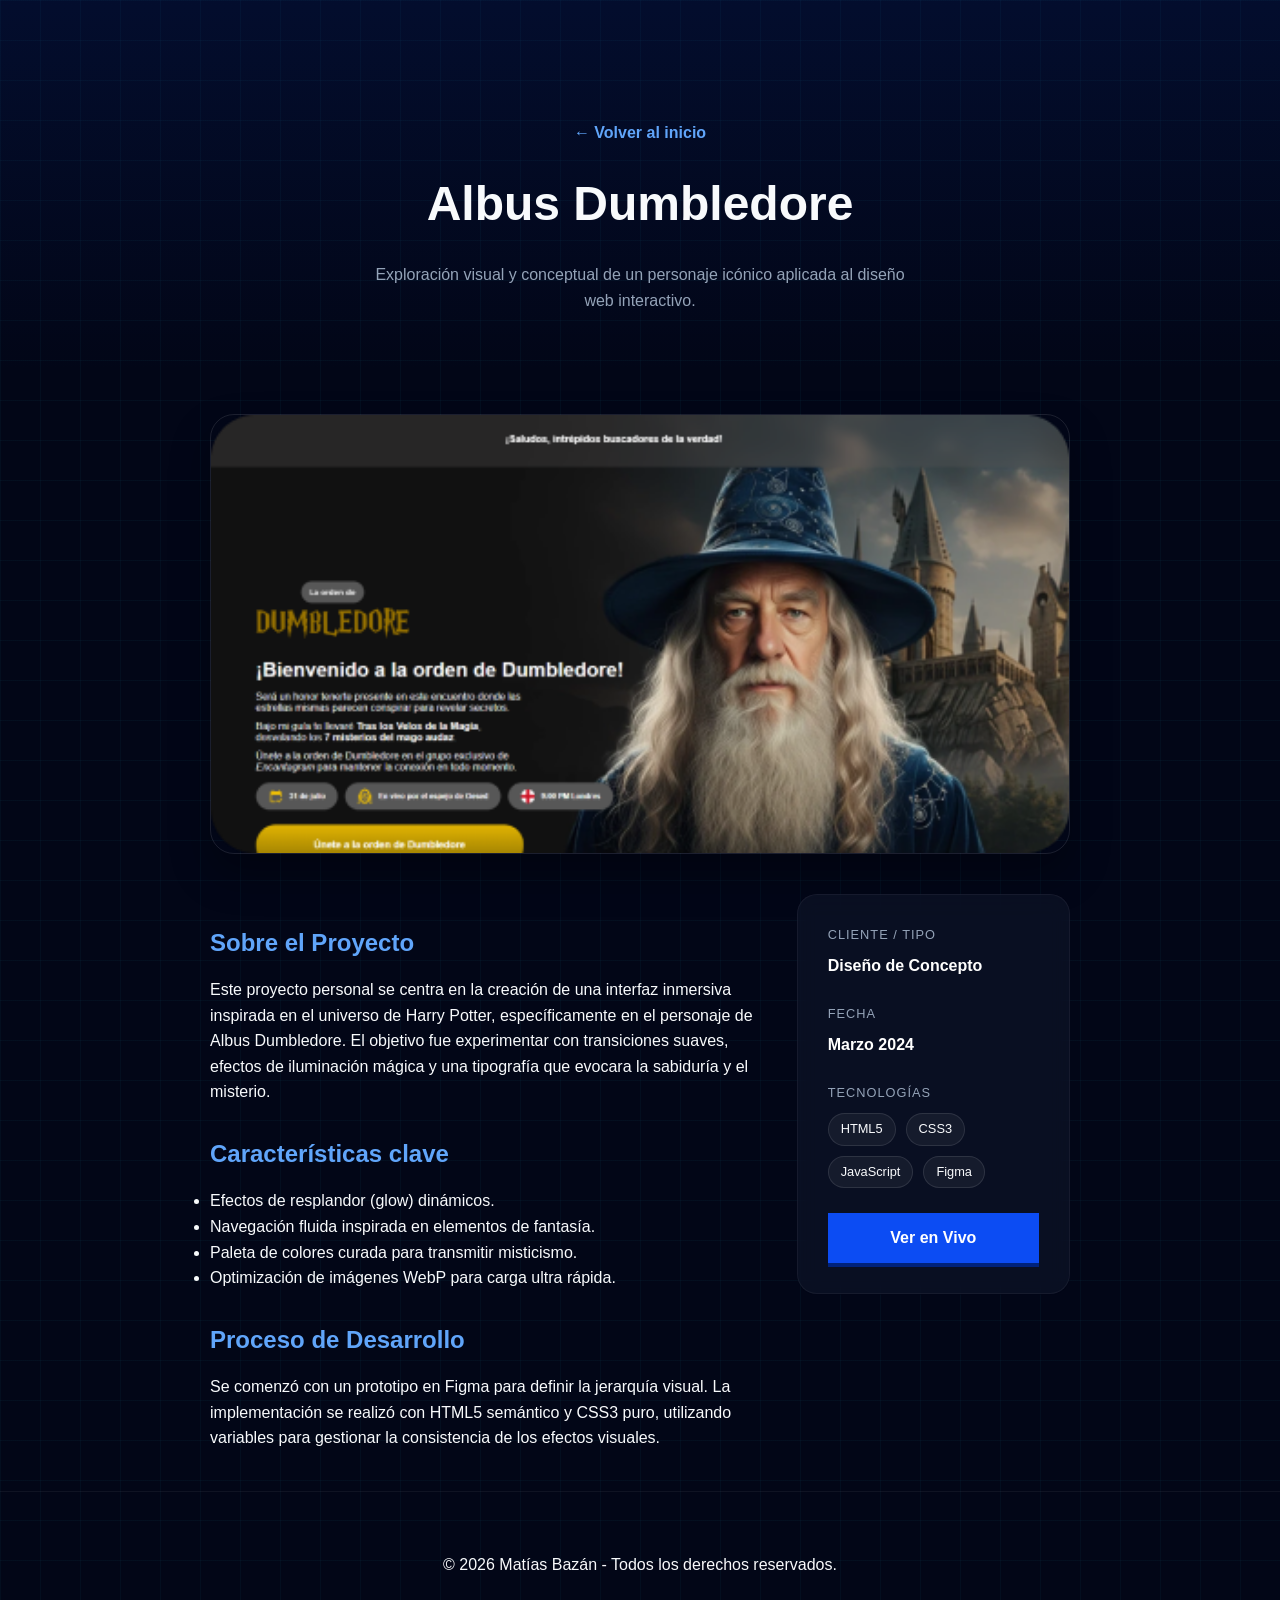
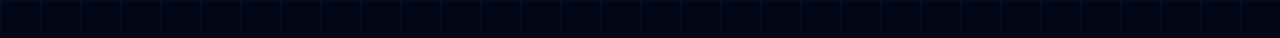
==== proyecto-dumbledore.html @ fd43ca72 "Agregando trabajos y proyectos realizados. Adaptacion de celular en la portada" ====
<!DOCTYPE html>
<html lang="es">

<head>
    <meta charset="UTF-8">
    <meta name="viewport" content="width=device-width, initial-scale=1.0">
    <title>Albus Dumbledore | Matías Bazán</title>
    <link rel="stylesheet" href="css/style.css">
    <style>
        .details-hero {
            padding: 120px 20px 60px;
            text-align: center;
            background: linear-gradient(180deg, rgba(12, 76, 243, 0.1) 0%, transparent 100%);
        }

        .details-container {
            max-width: 900px;
            margin: 0 auto;
            padding: 40px 20px;
        }

        .project-image-large {
            width: 100%;
            border-radius: 24px;
            margin-bottom: 40px;
            box-shadow: 0 20px 40px rgba(0, 0, 0, 0.3);
            border: 1px solid rgba(255, 255, 255, 0.1);
        }

        .back-link {
            display: inline-flex;
            align-items: center;
            gap: 8px;
            color: var(--primary-light);
            font-weight: 600;
            margin-bottom: 20px;
            transition: var(--transition);
        }

        .back-link:hover {
            color: var(--white);
            transform: translateX(-5px);
        }

        .project-info-grid {
            display: grid;
            grid-template-columns: 2fr 1fr;
            gap: 40px;
            margin-top: 40px;
        }

        @media (max-width: 768px) {
            .project-info-grid {
                grid-template-columns: 1fr;
            }
        }

        .project-title-large {
            font-family: var(--font-heading);
            font-size: 3rem;
            margin-bottom: 20px;
        }

        .project-content h2 {
            font-family: var(--font-heading);
            margin: 30px 0 15px;
            color: var(--primary-light);
        }

        .project-sidebar {
            background: rgba(15, 23, 42, 0.6);
            backdrop-filter: blur(10px);
            padding: 30px;
            border-radius: 20px;
            border: 1px solid rgba(255, 255, 255, 0.05);
            height: fit-content;
        }

        .sidebar-item {
            margin-bottom: 25px;
        }

        .sidebar-label {
            display: block;
            font-size: 0.8rem;
            text-transform: uppercase;
            letter-spacing: 1px;
            color: var(--text-muted);
            margin-bottom: 8px;
        }

        .sidebar-value {
            font-weight: 600;
            color: var(--white);
        }

        .tech-tags {
            display: flex;
            flex-wrap: wrap;
            gap: 10px;
            margin-top: 10px;
        }

        .tech-pill {
            background: rgba(255, 255, 255, 0.05);
            padding: 5px 12px;
            border-radius: 50px;
            font-size: 0.8rem;
            border: 1px solid rgba(255, 255, 255, 0.1);
        }
    </style>
</head>

<body>
    <header class="details-hero">
        <div class="container">
            <a href="index.html" class="back-link">← Volver al inicio</a>
            <h1 class="project-title-large">Albus Dumbledore</h1>
            <p class="hero__description" style="margin: 0 auto;">Exploración visual y conceptual de un personaje icónico
                aplicada al diseño web interactivo.</p>
        </div>
    </header>

    <main class="details-container">
        <img src="img/trabajos/proyecto-dumbledore.webp" alt="Albus Dumbledore Project" class="project-image-large">

        <div class="project-info-grid">
            <div class="project-content">
                <h2>Sobre el Proyecto</h2>
                <p>Este proyecto personal se centra en la creación de una interfaz inmersiva inspirada en el universo de
                    Harry Potter, específicamente en el personaje de Albus Dumbledore. El objetivo fue experimentar con
                    transiciones suaves, efectos de iluminación mágica y una tipografía que evocara la sabiduría y el
                    misterio.</p>

                <h2>Características clave</h2>
                <ul>
                    <li>Efectos de resplandor (glow) dinámicos.</li>
                    <li>Navegación fluida inspirada en elementos de fantasía.</li>
                    <li>Paleta de colores curada para transmitir misticismo.</li>
                    <li>Optimización de imágenes WebP para carga ultra rápida.</li>
                </ul>

                <h2>Proceso de Desarrollo</h2>
                <p>Se comenzó con un prototipo en Figma para definir la jerarquía visual. La implementación se realizó
                    con HTML5 semántico y CSS3 puro, utilizando variables para gestionar la consistencia de los efectos
                    visuales.</p>
            </div>

            <aside class="project-sidebar">
                <div class="sidebar-item">
                    <span class="sidebar-label">Cliente / Tipo</span>
                    <span class="sidebar-value">Diseño de Concepto</span>
                </div>
                <div class="sidebar-item">
                    <span class="sidebar-label">Fecha</span>
                    <span class="sidebar-value">Marzo 2024</span>
                </div>
                <div class="sidebar-item">
                    <span class="sidebar-label">Tecnologías</span>
                    <div class="tech-tags">
                        <span class="tech-pill">HTML5</span>
                        <span class="tech-pill">CSS3</span>
                        <span class="tech-pill">JavaScript</span>
                        <span class="tech-pill">Figma</span>
                    </div>
                </div>
                <div class="hero__actions" style="margin-top: 20px;">
                    <a href="https://proyecto-dumbledore-web.vercel.app/" class="btn-primary"
                        style="width: 100%; height: 50px;">Ver en Vivo</a>
                </div>
            </aside>
        </div>
    </main>

    <footer style="padding: 60px 20px; text-align: center; border-top: 1px solid rgba(255,255,255,0.05);">
        <p>&copy; 2026 Matías Bazán - Todos los derechos reservados.</p>
    </footer>
</body>

</html>
---- css/style.css ----
/* ==========================================================================
   DISEÑO DE PORTAFOLIO - MATÍAS BAZÁN
   ========================================================================== */

/* 1. VARIABLES Y TOKENS */
:root {
    /* Colores */
    --bg-color: #020617;
    --primary: #0C4CF3;
    --primary-light: #60a5fa;
    --accent: #22d3ee;
    --text-main: #f8fafc;
    --text-muted: #94a3b8;
    --white: #ffffff;

    /* Fuentes */
    --font-main: 'Inter', sans-serif;
    --font-heading: 'Outfit', sans-serif;

    /* Espaciado */
    --section-padding: 80px 20px;
    --container-width: 1200px;

    /* Transiciones */
    --transition: all 0.3s cubic-bezier(0.4, 0, 0.2, 1);
}

/* 2. RESET Y ESTILOS BASE */
* {
    margin: 0;
    padding: 0;
    box-sizing: border-box;
}

html {
    scroll-behavior: smooth;
}

body {
    background-color: var(--bg-color);
    background-image:
        linear-gradient(to right, rgba(34, 211, 238, 0.04) 1px, transparent 1px),
        linear-gradient(to bottom, rgba(34, 211, 238, 0.04) 1px, transparent 1px);
    background-size: 40px 40px;
    /* Cuadrícula de 40px igual a Nuxon */
    color: var(--text-main);
    font-family: var(--font-main);
    line-height: 1.6;
    overflow-x: hidden;
}

img {
    max-width: 100%;
    display: block;
}

a {
    text-decoration: none;
    color: inherit;
}

/* 3. UTILIDADES */
.guide-h {
    width: 100%;
    height: 1px;
    background: linear-gradient(90deg, transparent, rgba(34, 211, 238, 0.3), transparent);
    position: relative;
    margin: 40px 0;
}

.guide-v {
    width: 1px;
    height: 100px;
    background: linear-gradient(180deg, transparent, rgba(34, 211, 238, 0.3), transparent);
    display: inline-block;
}

.glass-card {
    background: rgba(15, 23, 42, 0.4);
    backdrop-filter: blur(10px);
    border: 1px solid rgba(34, 211, 238, 0.12);
    border-radius: 16px;
    padding: 30px;
    transition: var(--transition);
}

.glass-card:hover {
    border-color: rgba(34, 211, 238, 0.3);
    background: rgba(15, 23, 42, 0.6);
}

.text-gradient {
    background: linear-gradient(90deg, var(--white) 0%, var(--primary-light) 50%, var(--white) 100%);
    background-size: 200% auto;
    -webkit-background-clip: text;
    background-clip: text;
    -webkit-text-fill-color: transparent;
    animation: shine 4s linear infinite;
}

@keyframes shine {
    to {
        background-position: 200% center;
    }
}

.container {
    max-width: var(--container-width);
    margin: 0 auto;
    padding: 0 20px;
}

/* 4. HERO SECTION */
.hero {
    width: 100%;
    max-width: 1920px;
    height: 750px;
    margin: 0 auto;
    display: flex;
    align-items: center;
    position: relative;
    overflow: hidden;
    background: linear-gradient(0deg, var(--bg-color) 0%, transparent 20%),
        linear-gradient(90deg, var(--bg-color) 0%, rgba(2, 6, 23, 0.45) 60%, transparent 100%),
        url('../img/portada/portada-desktop.webp') no-repeat center right;
    background-size: cover;
}

/* Animación de entrada para el contenido */
.hero__content>* {
    opacity: 0;
    transform: translateY(20px);
    animation: fadeInUp 0.8s ease forwards;
}

.hero__content> :nth-child(1) {
    animation-delay: 0.1s;
}

.hero__content> :nth-child(2) {
    animation-delay: 0.2s;
}

.hero__content> :nth-child(3) {
    animation-delay: 0.3s;
}

.hero__content> :nth-child(4) {
    animation-delay: 0.4s;
}

.hero__content> :nth-child(5) {
    animation-delay: 0.5s;
}

@keyframes fadeInUp {
    to {
        opacity: 1;
        transform: translateY(0);
    }
}

#matrix-canvas {
    position: absolute;
    top: 0;
    left: 0;
    width: 100%;
    height: 100%;
    z-index: 1;
    pointer-events: none;
    opacity: 0.15;
    /* Sutil para no distraer */
}

.hero__container {
    width: 100%;
    max-width: var(--container-width);
    height: 100%;
    margin: 0 auto;
    padding: 0 40px;
    display: flex;
    align-items: center;
    position: relative;
    z-index: 5;
    /* Asegura que el texto esté sobre el canvas */
}

.hero__content {
    max-width: 650px;
    /* Asegura que el texto no se extienda sobre el portal de la derecha */
}

/* Contenido Izquierda */
.hero__logo-box {
    margin-bottom: 24px;
}

.hero__logo {
    transition: var(--transition);
}

.hero__logo:hover {
    transform: scale(1.05);
}

.hero__title {
    font-family: var(--font-heading);
    font-size: 32px;
    font-weight: 700;
    line-height: 1.1;
    margin-bottom: 16px;
    color: var(--white);
    letter-spacing: -0.02em;
}

.hero__description {
    font-size: 16px;
    color: var(--text-muted);
    max-width: 540px;
    margin-bottom: 24px;
}

.hero__tags {
    display: flex;
    flex-wrap: wrap;
    gap: 12px;
    margin-bottom: 32px;
}

.tag {
    background: rgba(30, 41, 59, 0.5);
    border: 1px solid rgba(255, 255, 255, 0.08);
    color: var(--text-main);
    padding: 8px 18px;
    border-radius: 100px;
    font-size: 0.85rem;
    font-weight: 500;
    transition: var(--transition);
    backdrop-filter: blur(4px);
}

.tag:hover {
    border-color: var(--primary);
    transform: translateY(-2px);
    color: var(--white);
}

.btn-primary {
    width: 469px;
    height: 55px;
    display: inline-flex;
    justify-content: center;
    align-items: center;
    background: var(--primary);
    color: var(--white);
    font-weight: bold;
    font-size: 16px;
    box-shadow: 0px 4px 0px 0px #00227B;
    transition: var(--transition);
}

.btn-primary:hover {
    background: #0C4CF3;
    transform: translateY(-3px);
    box-shadow: none;
}

/* 5. BANDA DE TECNOLOGÍAS (MARQUEE) */
.tech-band {
    width: 100%;
    background: #051139;
    padding: 24px 0;
    overflow: hidden;
    white-space: nowrap;
    position: relative;
    border-top: 1px solid rgba(255, 255, 255, 0.05);
    border-bottom: 1px solid rgba(255, 255, 255, 0.05);
    z-index: 10;
}

.tech-band__track {
    display: flex;
    width: max-content;
    animation: scroll 50s linear infinite;
}

.tech-band:hover .tech-band__track {
    animation-play-state: paused;
}

.tech-item {
    display: flex;
    align-items: center;
    gap: 15px;
    padding: 0 60px;
    color: var(--white);
    font-family: var(--font-heading);
    font-weight: 600;
    font-size: 1.2rem;
    letter-spacing: 0.5px;
    transition: var(--transition);
}

.tech-item img {
    height: 32px;
    width: auto;
    object-fit: contain;
}

@keyframes scroll {
    0% {
        transform: translateX(0);
    }

    100% {
        transform: translateX(-50%);
    }
}

/* 6. SECCIÓN PROYECTOS */
.projects {
    padding: var(--section-padding);
}

.projects__header {
    text-align: center;
    margin-bottom: 10px;
}

.projects__subtitle {
    font-size: 1.1rem;
    color: var(--text-muted);
    max-width: 700px;
    margin: 16px auto 0;
}

.projects__grid {
    display: flex;
    flex-direction: column;
    gap: 40px;
}

.project-card {
    background: #0C4CF3;
    display: flex;
    align-items: center;
    justify-content: space-between;
    border-radius: 24px;
    width: 570px;
    height: 203px;
    margin: 60px auto;
    /* Aumentamos margen para el desbordamiento */
    padding: 0 60px;
    /* overflow: hidden; -- Eliminado para permitir desbordamiento */
    transition: var(--transition);
    position: relative;
    border: 1px solid rgba(255, 255, 255, 0.1);
}

.project-card:hover {
    transform: translateY(-5px);
    box-shadow: 0 30px 60px -12px rgba(12, 76, 243, 0.5);
}

.project-card__info {
    flex: 1;
    max-width: 400px;
    z-index: 2;
}

.project-card__title {
    font-family: var(--font-heading);
    font-size: 32px;
    font-weight: 700;
    color: var(--white);
    margin-bottom: 8px;
    letter-spacing: -0.01em;
}

.project-card__description {
    font-size: 14px;
    line-height: 1.5;
    color: rgba(255, 255, 255, 0.9);
}

.project-card__image {
    flex: 1.2;
    display: flex;
    justify-content: flex-end;
    position: relative;
    z-index: 10;
}

.project-card__image img {
    transform: scale(1.4);
    position: absolute;
    bottom: -80px;
    right: -60px;
    filter: drop-shadow(0 30px 50px rgba(0, 0, 0, 0.5));
    transition: var(--transition);
    image-rendering: -webkit-optimize-contrast;
    /* Mejora contraste en escalado */
    image-rendering: auto;
    backface-visibility: hidden;
    -webkit-font-smoothing: subpixel-antialiased;
    transform-origin: center;
}

.project-card:hover .project-card__image img {
    transform: scale(1.05) translateY(-10px);
}

@media (max-width: 1024px) {
    .project-card {
        flex-direction: column;
        width: 100%;
        height: auto;
        padding: 40px 30px;
        text-align: center;
        margin: 40px auto;
        overflow: hidden;
        /* Volvemos a ocultar en tablet/móvil si es necesario para evitar scroll */
    }

    .project-card__info {
        max-width: 100%;
        margin-bottom: 30px;
    }

    .project-card__title {
        font-size: 1.8rem;
    }

    .project-card__image {
        width: 100%;
        justify-content: center;
    }

    .project-card__image img {
        width: 100%;
        position: relative;
        bottom: 0;
        right: 0;
        transform: none;
    }
}

@media (max-width: 480px) {
    .projects__header {
        text-align: left;
    }

    .project-card {
        width: 100%;
        height: auto;
        padding: 30px 20px;
        border-radius: 20px;
        text-align: left;
        margin: 30px auto;
    }

    .project-card__title {
        font-size: 1.5rem;
    }

    .project-card__description {
        font-size: 1rem;
    }
}

/* 7. RESPONSIVIDAD GENERAL */
.hero__mobile-img {
    display: none;
}

@media (max-width: 1024px) {
    .container {
        padding: 0 40px;
    }

    .hero {
        height: auto;
        min-height: 100vh;
        padding: 100px 0;
    }
}

/* 8. ADAPTACIÓN MÓVIL */
@media (max-width: 480px) {
    :root {
        --section-padding: 40px 20px;
    }

    .hero {
        flex-direction: column;
        height: auto;
        min-height: 100vh;
        background: var(--bg-color) !important;
        padding: 0;
        display: flex;
        overflow: visible;
        background-image: none !important;
    }

    /* Imagen superior sin ningún degradado */
    .hero__mobile-img {
        display: block;
        width: 100%;
        height: auto;
        overflow: hidden;
        position: relative;
        z-index: 5;
    }

    /* Degradado para eliminar la luz azul y fundir con el fondo */
    .hero__mobile-img::after {
        content: '';
        position: absolute;
        bottom: 0;
        left: 0;
        width: 100%;
        height: 100px;
        /* Ajusta la altura del fade según necesites */
        background: linear-gradient(to bottom, transparent, var(--bg-color) 90%);
        z-index: 6;
        pointer-events: none;
    }

    .hero__mobile-img img {
        width: 100%;
        height: auto;
        display: block;
    }

    #matrix-canvas {
        opacity: 0.1;
        position: fixed;
        z-index: 1;
        /* Detrás de todo */
    }

    .hero__container {
        padding: 30px 20px;
        height: auto;
        position: relative;
        z-index: 10;
        justify-content: flex-start;
    }

    .hero__content {
        max-width: 100%;
        text-align: left;
        display: flex;
        flex-direction: column;
        align-items: flex-start;
        width: 100%;
    }

    /* Estilos del Logo (Oficial) */
    .hero__logo-box {
        display: flex;
        align-items: center;
        margin-bottom: 24px;
        /* Margen superior 32px */
    }

    .hero__logo {
        height: 38px;
        width: auto;
    }

    /* Tipografía Solicitada y Espaciado */
    .hero__title {
        font-size: 20px !important;
        line-height: 1.4;
        font-weight: 700;
        margin-bottom: 16px;
        /* Margen entre título y descripción */
        color: var(--white);
    }

    .hero__description {
        font-size: 14px !important;
        line-height: 1.6;
        color: var(--text-muted);
        margin-bottom: 32px;
        /* Margen entre descripción y tags */
        font-weight: 400;
        max-width: 100%;
    }

    /* Tags como en la captura */
    .hero__tags {
        display: flex;
        flex-wrap: nowrap;
        justify-content: flex-start;
        gap: 8px;
        margin-bottom: 32px;
        /* Margen entre tags y botón */
        width: 100%;
        overflow-x: auto;
        scrollbar-width: none;
    }

    .hero__tags::-webkit-scrollbar {
        display: none;
    }

    .tag {
        flex: 0 0 auto;
        background: #050714;
        border: 1px solid rgba(255, 255, 255, 0.05);
        color: white;
        font-size: 12px !important;
        padding: 10px 18px;
        border-radius: 100px;
        font-weight: 600;
        box-shadow: none;
        /* Sin luz azul */
    }

    /* Botón */
    .hero__actions {
        width: 100%;
    }

    .btn-primary {
        width: 100%;
        height: 55px;
        /* Igual que desktop */
        display: flex;
        justify-content: center;
        align-items: center;
        background: var(--primary);
        color: var(--white);
        font-weight: bold;
        font-size: 16px;
        /* Igual que desktop */
        box-shadow: 0px 4px 0px 0px #00227B;
        /* Mismo estilo 3D */
        transition: var(--transition);
        transform: none;
        /* Reset inicial */
    }

    .btn-primary:active {
        transform: translateY(2px);
        /* Efecto de presión real */
        box-shadow: 0px 2px 0px 0px #00227B;
    }

    .btn-primary:hover {
        background: #0C4CF3;
        transform: translateY(-3px);
        box-shadow: none;
    }

    /* Evitar saltos en los tags al presionar */
    .tag:hover,
    .tag:active {
        transform: translateY(-2px);
    }

    /* Ajustes adicionales */
    .tech-band {
        padding: 25px 0;
        margin-top: 50px;
        /* Espacio extra opcional */
    }

    .hero__container {
        padding: 30px 20px 60px 20px;
        /* Aumentamos el padding inferior de 30px a 60px */
        height: auto;
        position: relative;
        z-index: 10;
        justify-content: flex-start;
    }

    .glass-card {
        padding: 25px;
        border-radius: 20px;
    }
}

/* ==========================================================================
   9. SECCIÓN PROYECTOS PERSONALES (MARQUEE PREMIUM)
   ========================================================================== */
.personal-projects {
    padding: 80px 0;
    background: linear-gradient(180deg, transparent 0%, rgba(12, 76, 243, 0.03) 50%, transparent 100%);
}

.personal-marquee {
    width: 100%;
    overflow: hidden;
    padding: 40px 0;
    position: relative;
}

.personal-marquee:hover .personal-marquee__track {
    animation-play-state: paused;
}

.personal-marquee__track {
    display: flex;
    gap: 30px;
    width: max-content;
    animation: marquee-scroll 40s linear infinite;
}

@keyframes marquee-scroll {
    0% {
        transform: translateX(0);
    }

    100% {
        transform: translateX(calc(-50% - 15px));
    }
}

.personal-card {
    position: relative;
    width: 400px;
    height: 250px;
    border-radius: 20px;
    overflow: hidden;
    background: #0f172a;
    border: 1px solid rgba(255, 255, 255, 0.05);
    transition: var(--transition);
}

.personal-card img {
    width: 100%;
    height: 100%;
    object-fit: cover;
    transition: transform 0.8s cubic-bezier(0.4, 0, 0.2, 1);
}

.personal-card:hover img {
    transform: scale(1.1) rotate(2deg);
}

.personal-card__overlay {
    position: absolute;
    inset: 0;
    background: linear-gradient(to top, rgba(2, 6, 23, 0.95) 0%, rgba(2, 6, 23, 0.4) 60%, transparent 100%);
    display: flex;
    flex-direction: row; /* Horizontal layout */
    justify-content: space-between; /* Content left, button right */
    align-items: flex-end; /* Bottom align so button is at the same height as icons */
    padding: 30px 40px; /* Padding for the sides and bottom */
    opacity: 0;
    transition: var(--transition);
    backdrop-filter: blur(0px);
}

.personal-card:hover .personal-card__overlay {
    opacity: 1;
    backdrop-filter: blur(8px);
}

.personal-card__info-box {
    display: flex;
    flex-direction: column;
    gap: 15px;
    transform: translateX(-20px);
    transition: var(--transition);
    transition-delay: 0.1s;
}

.personal-card:hover .personal-card__info-box {
    transform: translateX(0);
}

.personal-card__overlay h3 {
    font-family: var(--font-heading);
    font-size: 1.5rem;
    color: var(--white);
    margin-bottom: 0;
}

.personal-card__buttons {
    display: flex;
    gap: 12px;
}

.btn-icon {
    width: 38px;
    height: 38px;
    background: rgba(255, 255, 255, 0.1);
    border: 1px solid rgba(255, 255, 255, 0.2);
    border-radius: 10px;
    display: flex;
    align-items: center;
    justify-content: center;
    transition: var(--transition);
    backdrop-filter: blur(8px);
}

.btn-icon img {
    width: 18px !important;
    height: 18px !important;
    object-fit: contain !important;
    transform: none !important;
}

.btn-icon:hover {
    background: var(--primary);
    border-color: var(--primary);
    transform: translateY(-3px) scale(1.1);
}

.btn-ver-mas {
    background: var(--primary);
    color: var(--white);
    padding: 10px 24px;
    border-radius: 100px;
    font-weight: 700;
    font-size: 0.85rem;
    text-transform: uppercase;
    letter-spacing: 1px;
    transition: var(--transition);
    border: 1px solid rgba(255, 255, 255, 0.1);
    box-shadow: 0 10px 20px -5px rgba(12, 76, 243, 0.4);
    transform: translateX(20px);
    transition-delay: 0.2s;
    white-space: nowrap;
}

.personal-card:hover .btn-ver-mas {
    transform: translateX(0);
}

.btn-ver-mas:hover {
    background: var(--white);
    color: var(--primary);
    transform: scale(1.05) translateY(-3px);
    box-shadow: 0 15px 30px -10px rgba(12, 76, 243, 0.6);
}

/* Adaptación móvil para Proyectos Personales */
@media (max-width: 480px) {
    .personal-card {
        width: 300px;
        height: 180px;
    }

    .personal-card__overlay {
        opacity: 1; /* Always visible on mobile */
        padding: 0 20px;
        background: linear-gradient(to top, rgba(2, 6, 23, 0.9) 0%, transparent 100%);
    }

    .personal-card__overlay h3 {
        font-size: 1rem;
        transform: none;
    }

    .btn-ver-mas {
        padding: 8px 16px;
        font-size: 0.75rem;
        transform: none;
    }
}
  transform: none;
    }
}
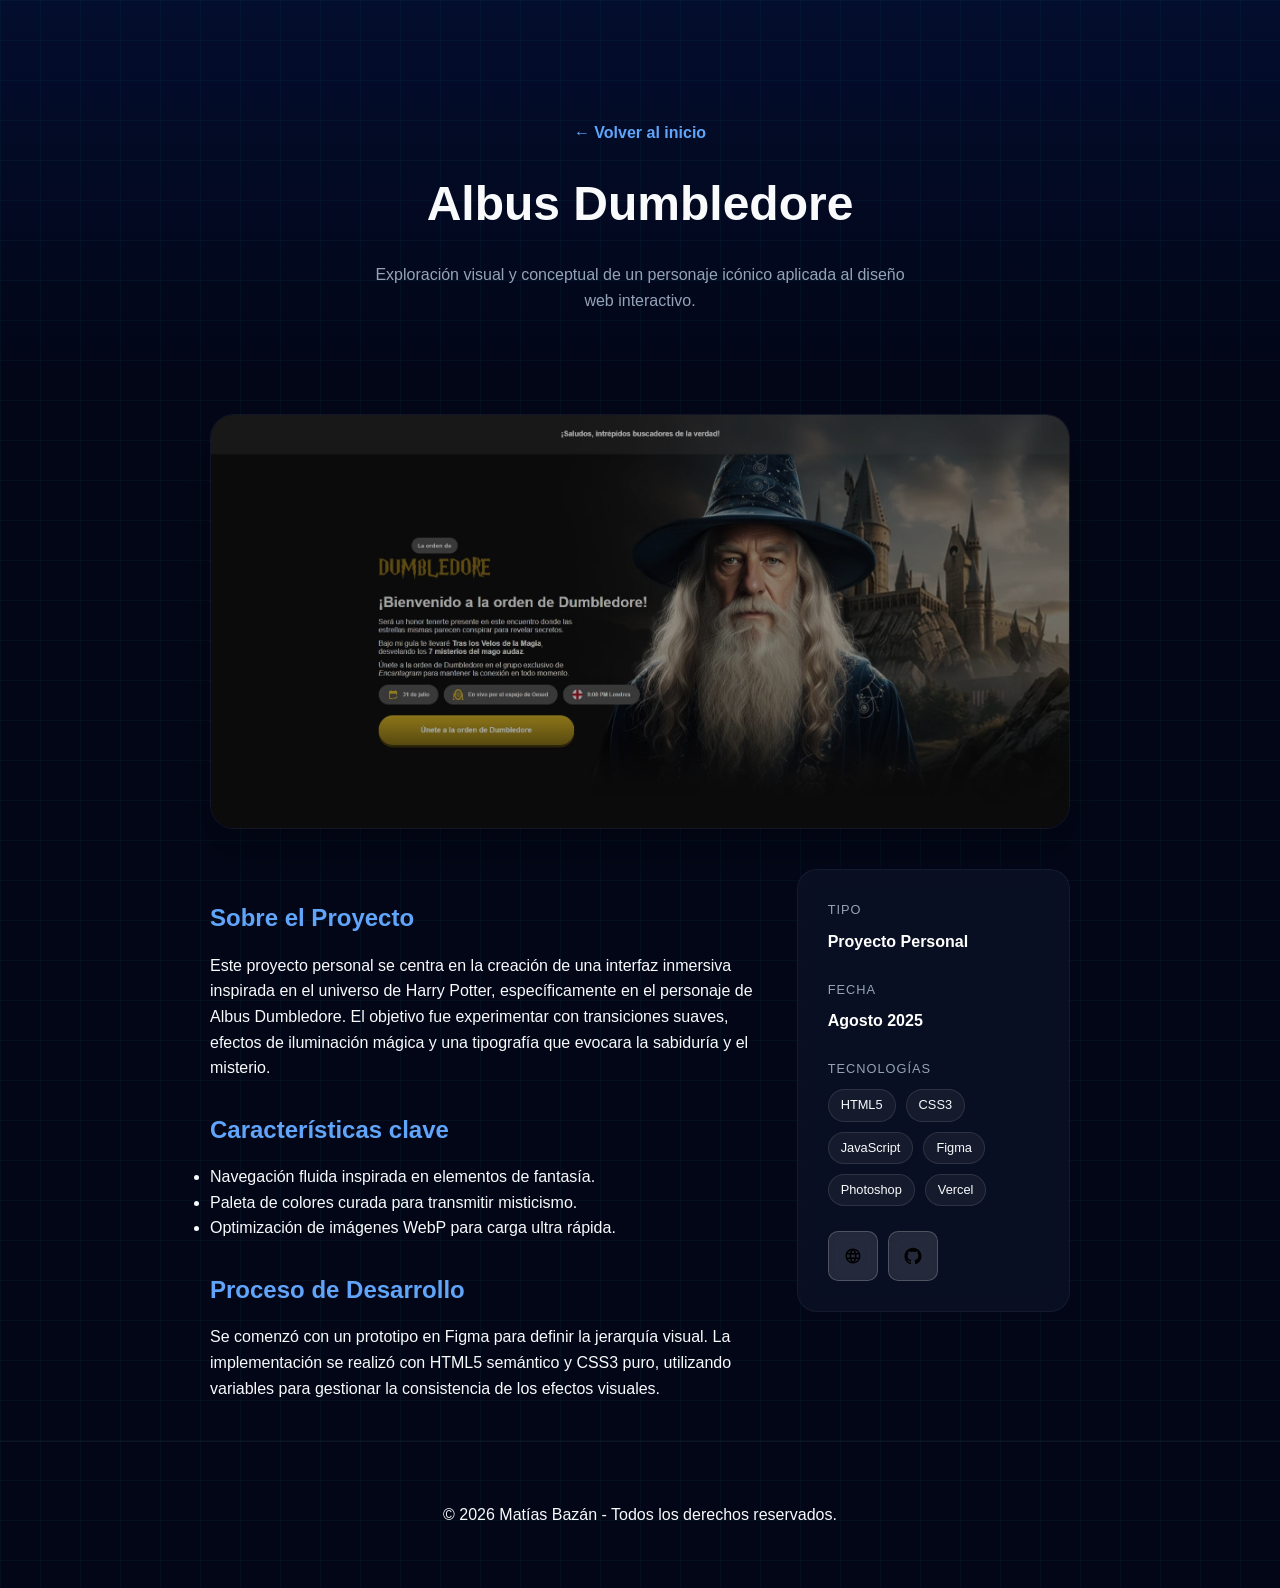
==== commit 5f0d2355: "Agregando paginas detalles a los proyectos" ====
--- a/proyecto-dumbledore.html
+++ b/proyecto-dumbledore.html
@@ -25,6 +25,14 @@
             margin-bottom: 40px;
             box-shadow: 0 20px 40px rgba(0, 0, 0, 0.3);
             border: 1px solid rgba(255, 255, 255, 0.1);
+            transition: transform 0.5s cubic-bezier(0.4, 0, 0.2, 1), filter 0.5s ease, box-shadow 0.5s ease;
+            filter: brightness(0.65) saturate(0.8);
+        }
+
+        .project-image-large:hover {
+            filter: brightness(1.1) saturate(1.1) contrast(1.05);
+            transform: translateY(-5px) scale(1.01);
+            box-shadow: 0 30px 60px rgba(12, 76, 243, 0.3);
         }
 
         .back-link {
@@ -122,7 +130,8 @@
     </header>
 
     <main class="details-container">
-        <img src="img/trabajos/proyecto-dumbledore.webp" alt="Albus Dumbledore Project" class="project-image-large">
+        <img src="img/trabajos/dumbledore-pagina-detalles.JPG" alt="Albus Dumbledore Project"
+            class="project-image-large">
 
         <div class="project-info-grid">
             <div class="project-content">
@@ -134,7 +143,6 @@
 
                 <h2>Características clave</h2>
                 <ul>
-                    <li>Efectos de resplandor (glow) dinámicos.</li>
                     <li>Navegación fluida inspirada en elementos de fantasía.</li>
                     <li>Paleta de colores curada para transmitir misticismo.</li>
                     <li>Optimización de imágenes WebP para carga ultra rápida.</li>
@@ -148,12 +156,12 @@
 
             <aside class="project-sidebar">
                 <div class="sidebar-item">
-                    <span class="sidebar-label">Cliente / Tipo</span>
-                    <span class="sidebar-value">Diseño de Concepto</span>
+                    <span class="sidebar-label">Tipo</span>
+                    <span class="sidebar-value">Proyecto Personal</span>
                 </div>
                 <div class="sidebar-item">
                     <span class="sidebar-label">Fecha</span>
-                    <span class="sidebar-value">Marzo 2024</span>
+                    <span class="sidebar-value">Agosto 2025</span>
                 </div>
                 <div class="sidebar-item">
                     <span class="sidebar-label">Tecnologías</span>
@@ -162,11 +170,17 @@
                         <span class="tech-pill">CSS3</span>
                         <span class="tech-pill">JavaScript</span>
                         <span class="tech-pill">Figma</span>
+                        <span class="tech-pill">Photoshop</span>
+                        <span class="tech-pill">Vercel</span>
                     </div>
                 </div>
-                <div class="hero__actions" style="margin-top: 20px;">
-                    <a href="https://proyecto-dumbledore-web.vercel.app/" class="btn-primary"
-                        style="width: 100%; height: 50px;">Ver en Vivo</a>
+                <div class="hero__actions" style="margin-top: 20px; display: flex; gap: 10px;">
+                    <a href="https://proyecto-dumbledore-web.vercel.app/" target="_blank" class="btn-icon" title="Ver Sitio Web" style="width: 50px; height: 50px; flex-shrink: 0;">
+                        <img src="img/banda-animada/website.svg" alt="Sitio Web" style="width: 24px;">
+                    </a>
+                    <a href="https://github.com/matiasbazan" target="_blank" class="btn-icon" title="Ver código en GitHub" style="width: 50px; height: 50px; flex-shrink: 0;">
+                        <img src="img/banda-animada/github.svg" alt="GitHub" style="width: 24px;">
+                    </a>
                 </div>
             </aside>
         </div>
--- a/css/style.css
+++ b/css/style.css
@@ -120,10 +120,36 @@
     align-items: center;
     position: relative;
     overflow: hidden;
+    background-color: var(--bg-color);
+}
+
+.hero::before {
+    content: "";
+    position: absolute;
+    top: 0;
+    left: 0;
+    width: 100%;
+    height: 100%;
     background: linear-gradient(0deg, var(--bg-color) 0%, transparent 20%),
         linear-gradient(90deg, var(--bg-color) 0%, rgba(2, 6, 23, 0.45) 60%, transparent 100%),
         url('../img/portada/portada-desktop.webp') no-repeat center right;
     background-size: cover;
+    z-index: 0;
+    filter: brightness(1) saturate(1);
+    transition: filter 0.6s cubic-bezier(0.4, 0, 0.2, 1);
+}
+
+.hero__hover-trigger {
+    position: absolute;
+    top: 0;
+    right: 0;
+    width: 50%;
+    height: 100%;
+    z-index: 2;
+}
+
+.hero:has(.hero__hover-trigger:hover)::before {
+    filter: brightness(1.2) saturate(1.1) contrast(1.1);
 }
 
 /* Animación de entrada para el contenido */
@@ -182,12 +208,12 @@
     align-items: center;
     position: relative;
     z-index: 5;
-    /* Asegura que el texto esté sobre el canvas */
+    pointer-events: none;
 }
 
 .hero__content {
     max-width: 650px;
-    /* Asegura que el texto no se extienda sobre el portal de la derecha */
+    pointer-events: auto;
 }
 
 /* Contenido Izquierda */
@@ -500,6 +526,10 @@
         display: flex;
         overflow: visible;
         background-image: none !important;
+    }
+
+    .hero::before {
+        display: none;
     }
 
     /* Imagen superior sin ningún degradado */
@@ -746,10 +776,14 @@
     inset: 0;
     background: linear-gradient(to top, rgba(2, 6, 23, 0.95) 0%, rgba(2, 6, 23, 0.4) 60%, transparent 100%);
     display: flex;
-    flex-direction: row; /* Horizontal layout */
-    justify-content: space-between; /* Content left, button right */
-    align-items: flex-end; /* Bottom align so button is at the same height as icons */
-    padding: 30px 40px; /* Padding for the sides and bottom */
+    flex-direction: row;
+    /* Horizontal layout */
+    justify-content: space-between;
+    /* Content left, button right */
+    align-items: flex-end;
+    /* Bottom align so button is at the same height as icons */
+    padding: 30px 40px;
+    /* Padding for the sides and bottom */
     opacity: 0;
     transition: var(--transition);
     backdrop-filter: blur(0px);
@@ -847,7 +881,8 @@
     }
 
     .personal-card__overlay {
-        opacity: 1; /* Always visible on mobile */
+        opacity: 1;
+        /* Always visible on mobile */
         padding: 0 20px;
         background: linear-gradient(to top, rgba(2, 6, 23, 0.9) 0%, transparent 100%);
     }
@@ -862,7 +897,4 @@
         font-size: 0.75rem;
         transform: none;
     }
-}
-  transform: none;
-    }
 }
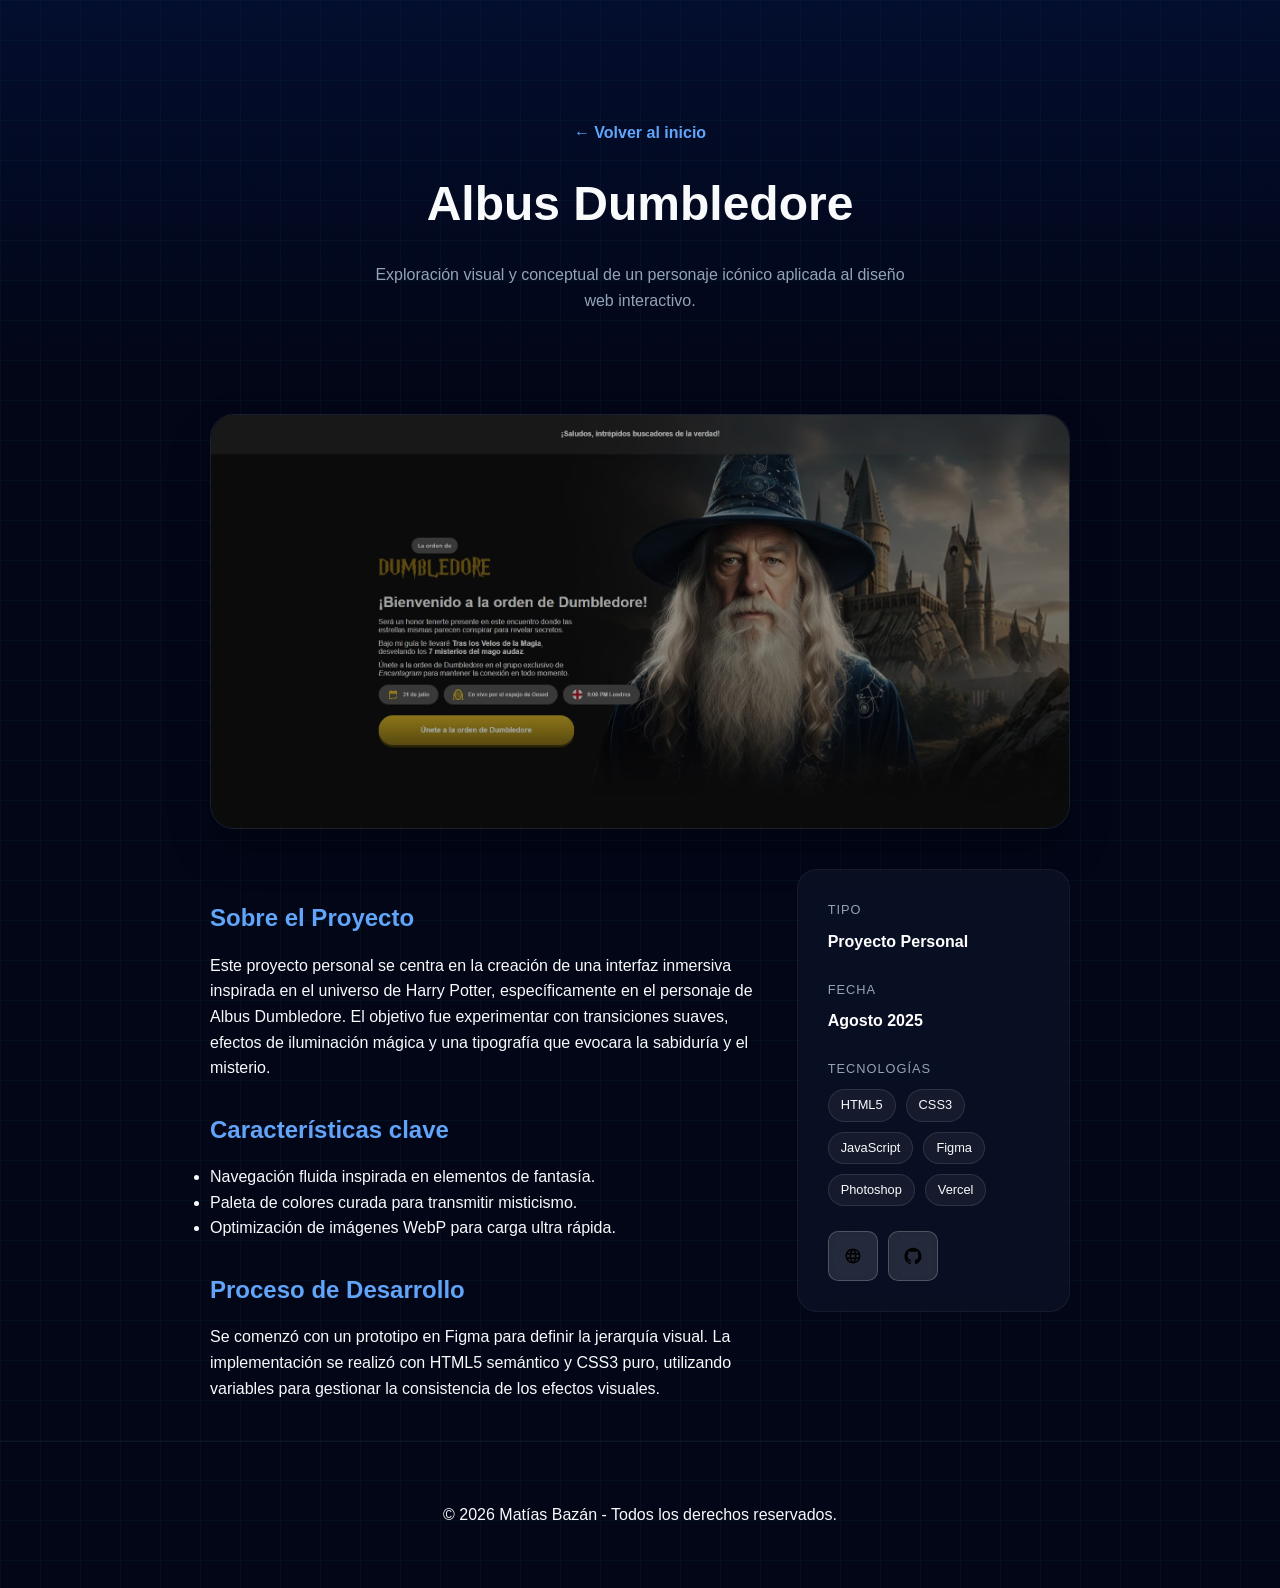
==== commit c03ca8f8: "Agregando boton para ver en vivo y areglando los links para github" ====
--- a/proyecto-dumbledore.html
+++ b/proyecto-dumbledore.html
@@ -19,20 +19,71 @@
             padding: 40px 20px;
         }
 
+        .project-image-wrapper {
+            position: relative;
+            margin-bottom: 40px;
+            border-radius: 24px;
+            transition: transform 0.5s cubic-bezier(0.4, 0, 0.2, 1), box-shadow 0.5s ease;
+            box-shadow: 0 20px 40px rgba(0, 0, 0, 0.3);
+            border: 1px solid rgba(255, 255, 255, 0.1);
+            display: block;
+        }
+
+        .project-image-wrapper:hover {
+            transform: translateY(-5px) scale(1.01);
+            box-shadow: 0 30px 60px rgba(12, 76, 243, 0.3);
+        }
+
         .project-image-large {
             width: 100%;
+            display: block;
             border-radius: 24px;
-            margin-bottom: 40px;
-            box-shadow: 0 20px 40px rgba(0, 0, 0, 0.3);
-            border: 1px solid rgba(255, 255, 255, 0.1);
-            transition: transform 0.5s cubic-bezier(0.4, 0, 0.2, 1), filter 0.5s ease, box-shadow 0.5s ease;
+            transition: filter 0.5s ease;
             filter: brightness(0.65) saturate(0.8);
         }
 
-        .project-image-large:hover {
+        .project-image-wrapper:hover .project-image-large {
             filter: brightness(1.1) saturate(1.1) contrast(1.05);
-            transform: translateY(-5px) scale(1.01);
-            box-shadow: 0 30px 60px rgba(12, 76, 243, 0.3);
+        }
+
+        .image-overlay {
+            position: absolute;
+            top: 0;
+            left: 0;
+            width: 100%;
+            height: 100%;
+            border-radius: 24px;
+            background: rgba(12, 76, 243, 0.2);
+            display: flex;
+            align-items: center;
+            justify-content: center;
+            opacity: 0;
+            transition: opacity 0.4s ease;
+            z-index: 2;
+        }
+
+        .project-image-wrapper:hover .image-overlay {
+            opacity: 1;
+        }
+
+        .overlay-text {
+            color: var(--white, #ffffff);
+            font-size: 1.1rem;
+            font-family: var(--font-heading, sans-serif);
+            padding: 12px 24px;
+            border-radius: 50px;
+            background: rgba(15, 23, 42, 0.85);
+            border: 1px solid rgba(255, 255, 255, 0.2);
+            transform: translateY(20px);
+            transition: transform 0.4s cubic-bezier(0.4, 0, 0.2, 1);
+            display: flex;
+            align-items: center;
+            gap: 8px;
+            backdrop-filter: blur(4px);
+        }
+
+        .project-image-wrapper:hover .overlay-text {
+            transform: translateY(0);
         }
 
         .back-link {
@@ -130,8 +181,18 @@
     </header>
 
     <main class="details-container">
-        <img src="img/trabajos/dumbledore-pagina-detalles.JPG" alt="Albus Dumbledore Project"
-            class="project-image-large">
+        <a href="https://proyecto-dumbledore-web.vercel.app/" target="_blank" class="project-image-wrapper">
+            <img src="img/trabajos/dumbledore-pagina-detalles.JPG" alt="Albus Dumbledore Project" class="project-image-large">
+            <div class="image-overlay">
+                <span class="overlay-text">
+                    Clic para ver en vivo 
+                    <svg width="20" height="20" viewBox="0 0 24 24" fill="none" stroke="currentColor" stroke-width="2" stroke-linecap="round" stroke-linejoin="round">
+                        <line x1="7" y1="17" x2="17" y2="7"></line>
+                        <polyline points="7 7 17 7 17 17"></polyline>
+                    </svg>
+                </span>
+            </div>
+        </a>
 
         <div class="project-info-grid">
             <div class="project-content">
@@ -175,10 +236,12 @@
                     </div>
                 </div>
                 <div class="hero__actions" style="margin-top: 20px; display: flex; gap: 10px;">
-                    <a href="https://proyecto-dumbledore-web.vercel.app/" target="_blank" class="btn-icon" title="Ver Sitio Web" style="width: 50px; height: 50px; flex-shrink: 0;">
+                    <a href="https://proyecto-dumbledore-web.vercel.app/" target="_blank" class="btn-icon"
+                        title="Ver Sitio Web" style="width: 50px; height: 50px; flex-shrink: 0;">
                         <img src="img/banda-animada/website.svg" alt="Sitio Web" style="width: 24px;">
                     </a>
-                    <a href="https://github.com/matiasbazan" target="_blank" class="btn-icon" title="Ver código en GitHub" style="width: 50px; height: 50px; flex-shrink: 0;">
+                    <a href="https://github.com/IamMatiasBazan/proyecto-dumbledore-web" target="_blank" class="btn-icon"
+                        title="Ver código en GitHub" style="width: 50px; height: 50px; flex-shrink: 0;">
                         <img src="img/banda-animada/github.svg" alt="GitHub" style="width: 24px;">
                     </a>
                 </div>
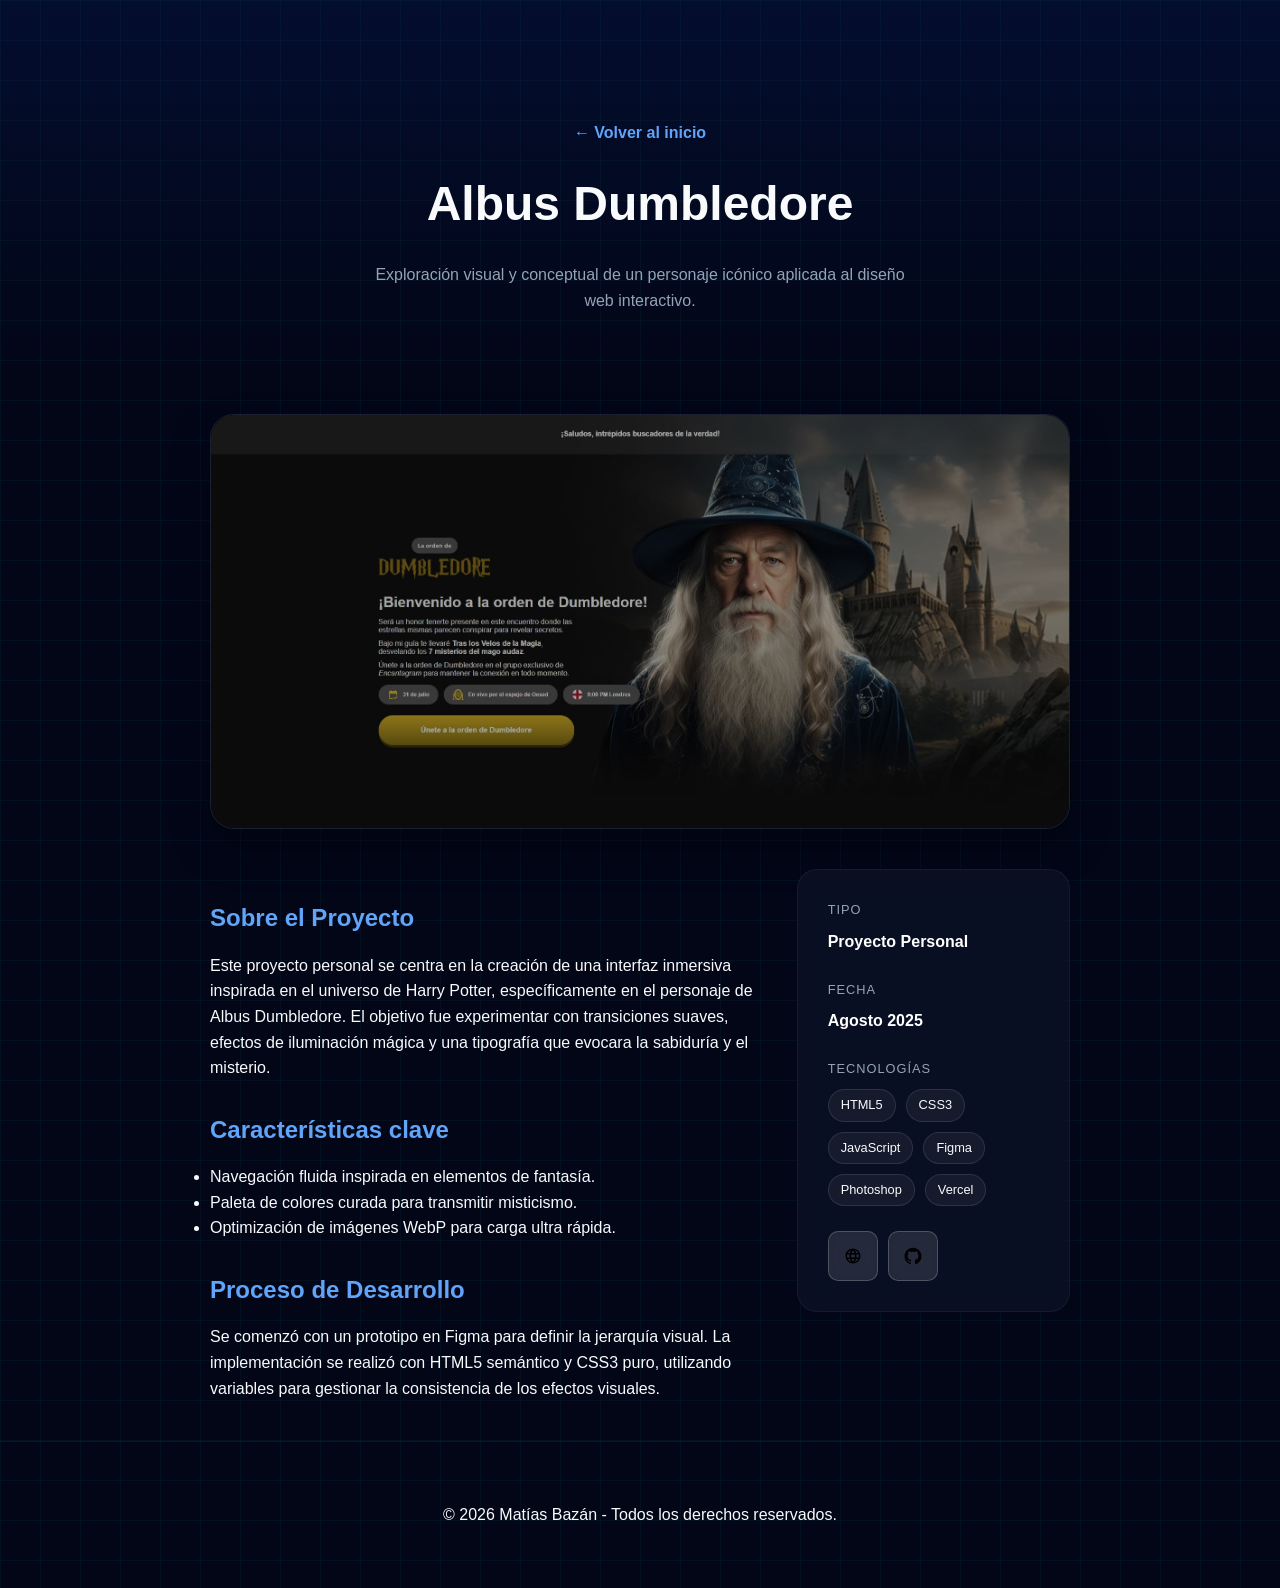
==== commit 7c26f7ff: "Nuevo cursor para la pagina" ====
--- a/proyecto-dumbledore.html
+++ b/proyecto-dumbledore.html
@@ -252,6 +252,7 @@
     <footer style="padding: 60px 20px; text-align: center; border-top: 1px solid rgba(255,255,255,0.05);">
         <p>&copy; 2026 Matías Bazán - Todos los derechos reservados.</p>
     </footer>
+    <script src="js/cursor.js"></script>
 </body>
 
 </html>
--- a/css/style.css
+++ b/css/style.css
@@ -47,6 +47,33 @@
     font-family: var(--font-main);
     line-height: 1.6;
     overflow-x: hidden;
+}
+
+/* Ocultar cursor nativo en desktop */
+@media (hover: hover) and (pointer: fine) {
+    body, a, button, .tag, .personal-card, .btn-icon {
+        cursor: none !important;
+    }
+}
+
+/* 2.5 CUSTOM SCROLLBAR */
+::-webkit-scrollbar {
+    width: 10px;
+}
+
+::-webkit-scrollbar-track {
+    background: var(--bg-color);
+}
+
+::-webkit-scrollbar-thumb {
+    background: #1e293b;
+    border: 2px solid var(--bg-color);
+    border-radius: 10px;
+    transition: var(--transition);
+}
+
+::-webkit-scrollbar-thumb:hover {
+    background: var(--primary);
 }
 
 img {
@@ -296,6 +323,7 @@
     width: 100%;
     background: #051139;
     padding: 24px 0;
+    margin-bottom: 80px;
     overflow: hidden;
     white-space: nowrap;
     position: relative;
@@ -693,23 +721,90 @@
 
     /* Ajustes adicionales */
     .tech-band {
-        padding: 25px 0;
-        margin-top: 50px;
-        /* Espacio extra opcional */
+        padding: 15px 0;
+        margin-top: 30px;
+        margin-bottom: 50px;
+    }
+
+    .tech-item {
+        padding: 0 20px;
+        font-size: 1rem;
+    }
+    
+    .tech-item img {
+        height: 24px;
     }
 
     .hero__container {
         padding: 30px 20px 60px 20px;
-        /* Aumentamos el padding inferior de 30px a 60px */
         height: auto;
         position: relative;
         z-index: 10;
         justify-content: flex-start;
     }
 
+    .projects__subtitle {
+        font-size: 15px;
+        line-height: 1.5;
+        margin-top: 10px;
+    }
+
     .glass-card {
         padding: 25px;
         border-radius: 20px;
+    }
+}
+
+/* ==========================================================================
+   10. CUSTOM CURSOR STYLES
+   ========================================================================== */
+.cursor-dot {
+    width: 6px;
+    height: 6px;
+    background-color: var(--primary);
+    position: fixed;
+    top: 0;
+    left: 0;
+    transform: translate(-50%, -50%);
+    border-radius: 50%;
+    z-index: 9999;
+    pointer-events: none;
+    opacity: 0;
+    transition: opacity 0.3s ease, transform 0.3s ease, background-color 0.3s ease;
+}
+
+.cursor-outline {
+    width: 30px;
+    height: 30px;
+    border: 2px solid var(--primary);
+    position: fixed;
+    top: 0;
+    left: 0;
+    transform: translate(-50%, -50%);
+    border-radius: 50%;
+    z-index: 9998;
+    pointer-events: none;
+    opacity: 0;
+    transition: opacity 0.3s ease, width 0.3s ease, height 0.3s ease, border-color 0.3s ease, background-color 0.3s ease;
+}
+
+/* Estado activo (hover) */
+.cursor-active {
+    width: 50px;
+    height: 50px;
+    background-color: rgba(12, 76, 243, 0.1);
+    border-color: var(--primary-light);
+}
+
+.cursor-dot-active {
+    transform: translate(-50%, -50%) scale(1.5);
+    background-color: var(--white);
+}
+
+/* No mostrar en móvil */
+@media (max-width: 1024px) {
+    .cursor-dot, .cursor-outline {
+        display: none;
     }
 }
 
@@ -875,26 +970,72 @@
 
 /* Adaptación móvil para Proyectos Personales */
 @media (max-width: 480px) {
+    .personal-projects {
+        padding: 40px 0;
+    }
+
+    /* Anulamos que el hover nativo pause la animación en móvil para que no se "trabe" */
+    .personal-marquee:hover .personal-marquee__track {
+        animation-play-state: running;
+    }
+
+    /* Solo pausamos cuando una tarjeta tiene la clase is-active activada por JS */
+    .personal-marquee:has(.personal-card.is-active) .personal-marquee__track {
+        animation-play-state: paused;
+    }
+
+    /* Anulamos el efecto del hover nativo en las tarjetas también, para dejarle control total a JS */
+    .personal-card:hover .personal-card__overlay {
+        opacity: 0;
+        backdrop-filter: none;
+    }
+    .personal-card:hover .personal-card__info-box {
+        transform: translateX(-20px);
+    }
+    .personal-card:hover .btn-ver-mas {
+        transform: translateX(20px);
+    }
+
     .personal-card {
-        width: 300px;
-        height: 180px;
+        width: 280px;
+        height: 200px;
+        /* Habilita el estado active en iOS */
+        cursor: pointer;
+        -webkit-tap-highlight-color: transparent;
     }
 
     .personal-card__overlay {
-        opacity: 1;
-        /* Always visible on mobile */
-        padding: 0 20px;
-        background: linear-gradient(to top, rgba(2, 6, 23, 0.9) 0%, transparent 100%);
+        opacity: 0;
+        padding: 20px;
+        background: linear-gradient(to top, rgba(2, 6, 23, 0.95) 0%, rgba(2, 6, 23, 0.5) 40%, transparent 100%);
+        align-items: flex-end;
+    }
+
+    .personal-card__info-box {
+        transform: translateX(-20px);
+        gap: 10px;
     }
 
     .personal-card__overlay h3 {
-        font-size: 1rem;
+        font-size: 1.1rem;
         transform: none;
     }
 
     .btn-ver-mas {
         padding: 8px 16px;
         font-size: 0.75rem;
+        transform: translateX(20px);
+        box-shadow: 0 4px 10px rgba(12, 76, 243, 0.4);
+    }
+
+    /* Forzamos a que estos elementos se muestren SOLO con .is-active en móvil */
+    .personal-card.is-active .personal-card__overlay {
+        opacity: 1;
+        backdrop-filter: blur(8px);
+    }
+    
+    .personal-card.is-active .personal-card__info-box,
+    .personal-card.is-active .btn-ver-mas {
         transform: none;
     }
 }
